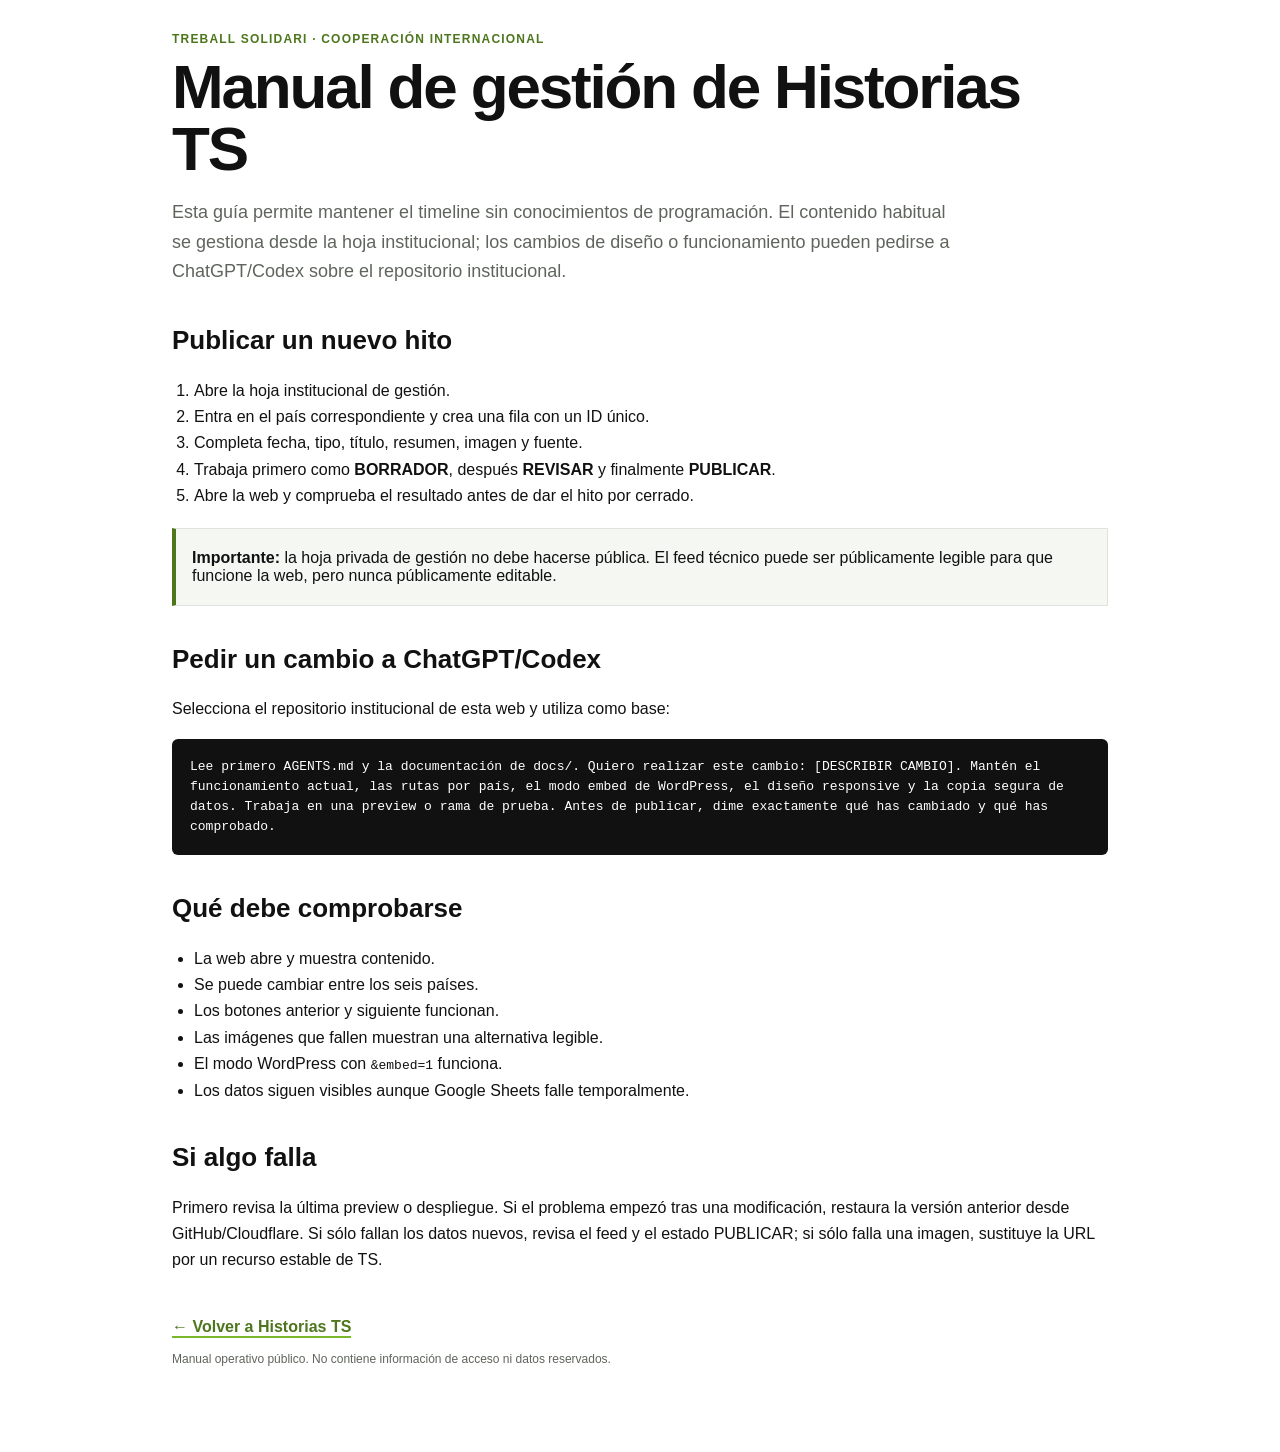
==== manual.html @ e47e0279 "handover: add institutional management manual" ====
<!doctype html>
<html lang="es">
<head>
<meta charset="utf-8">
<meta name="viewport" content="width=device-width,initial-scale=1">
<title>Treball Solidari · Manual de gestión de Historias</title>
<style>
:root{--green:#4d761d;--ink:#111;--muted:#5f655d;--line:#dfe3dc;--soft:#f5f7f2}
*{box-sizing:border-box}body{margin:0;font-family:Arial,Helvetica,sans-serif;color:var(--ink);background:#fff}.wrap{max-width:980px;margin:auto;padding:32px 22px 70px}.ey{font-size:12px;font-weight:800;letter-spacing:.1em;text-transform:uppercase;color:var(--green)}h1{font-size:clamp(34px,6vw,62px);line-height:1;margin:10px 0 16px;letter-spacing:-.035em}h2{margin-top:38px;font-size:26px}p,li{line-height:1.65}.lead{font-size:18px;color:var(--muted);max-width:780px}.box{border:1px solid var(--line);background:var(--soft);padding:20px;margin:18px 0}.steps{padding-left:22px}.prompt{white-space:pre-wrap;background:#111;color:#fff;padding:18px;border-radius:6px;font:13px/1.55 Consolas,monospace}.back{display:inline-block;margin-top:28px;color:var(--green);font-weight:800;text-decoration:none;border-bottom:2px solid #78b82a}.warn{border-left:4px solid var(--green);padding-left:16px}.small{font-size:12px;color:var(--muted)}
</style>
</head>
<body><main class="wrap">
<div class="ey">Treball Solidari · Cooperación internacional</div>
<h1>Manual de gestión de Historias TS</h1>
<p class="lead">Esta guía permite mantener el timeline sin conocimientos de programación. El contenido habitual se gestiona desde la hoja institucional; los cambios de diseño o funcionamiento pueden pedirse a ChatGPT/Codex sobre el repositorio institucional.</p>

<h2>Publicar un nuevo hito</h2>
<ol class="steps"><li>Abre la hoja institucional de gestión.</li><li>Entra en el país correspondiente y crea una fila con un ID único.</li><li>Completa fecha, tipo, título, resumen, imagen y fuente.</li><li>Trabaja primero como <strong>BORRADOR</strong>, después <strong>REVISAR</strong> y finalmente <strong>PUBLICAR</strong>.</li><li>Abre la web y comprueba el resultado antes de dar el hito por cerrado.</li></ol>
<div class="box warn"><strong>Importante:</strong> la hoja privada de gestión no debe hacerse pública. El feed técnico puede ser públicamente legible para que funcione la web, pero nunca públicamente editable.</div>

<h2>Pedir un cambio a ChatGPT/Codex</h2>
<p>Selecciona el repositorio institucional de esta web y utiliza como base:</p>
<div class="prompt">Lee primero AGENTS.md y la documentación de docs/. Quiero realizar este cambio: [DESCRIBIR CAMBIO]. Mantén el funcionamiento actual, las rutas por país, el modo embed de WordPress, el diseño responsive y la copia segura de datos. Trabaja en una preview o rama de prueba. Antes de publicar, dime exactamente qué has cambiado y qué has comprobado.</div>

<h2>Qué debe comprobarse</h2>
<ul class="steps"><li>La web abre y muestra contenido.</li><li>Se puede cambiar entre los seis países.</li><li>Los botones anterior y siguiente funcionan.</li><li>Las imágenes que fallen muestran una alternativa legible.</li><li>El modo WordPress con <code>&amp;embed=1</code> funciona.</li><li>Los datos siguen visibles aunque Google Sheets falle temporalmente.</li></ul>

<h2>Si algo falla</h2>
<p>Primero revisa la última preview o despliegue. Si el problema empezó tras una modificación, restaura la versión anterior desde GitHub/Cloudflare. Si sólo fallan los datos nuevos, revisa el feed y el estado PUBLICAR; si sólo falla una imagen, sustituye la URL por un recurso estable de TS.</p>

<a class="back" href="./">← Volver a Historias TS</a>
<p class="small">Manual operativo público. No contiene información de acceso ni datos reservados.</p>
</main></body></html>
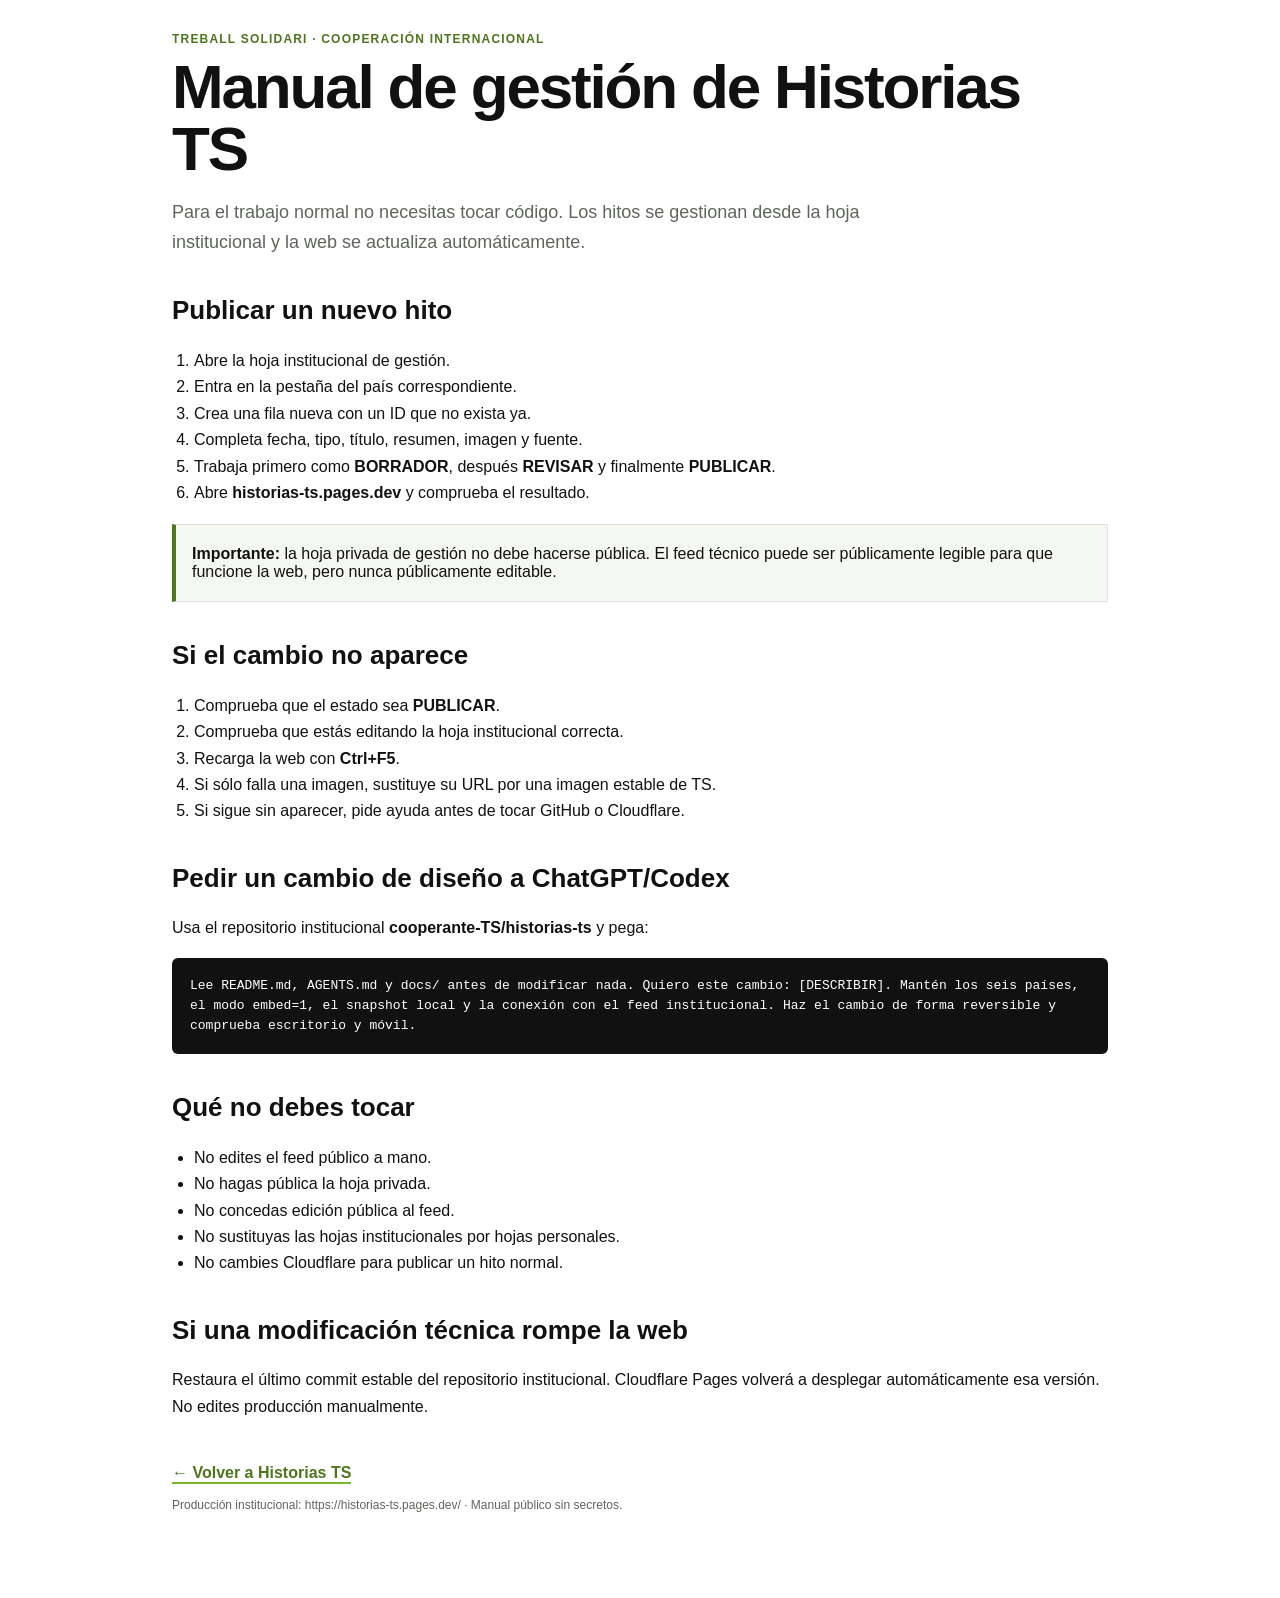
==== commit 52a18f79: "Update public Historias manual for simple day-to-day maintenance" ====
--- a/manual.html
+++ b/manual.html
@@ -12,22 +12,25 @@
 <body><main class="wrap">
 <div class="ey">Treball Solidari · Cooperación internacional</div>
 <h1>Manual de gestión de Historias TS</h1>
-<p class="lead">Esta guía permite mantener el timeline sin conocimientos de programación. El contenido habitual se gestiona desde la hoja institucional; los cambios de diseño o funcionamiento pueden pedirse a ChatGPT/Codex sobre el repositorio institucional.</p>
+<p class="lead">Para el trabajo normal no necesitas tocar código. Los hitos se gestionan desde la hoja institucional y la web se actualiza automáticamente.</p>
 
 <h2>Publicar un nuevo hito</h2>
-<ol class="steps"><li>Abre la hoja institucional de gestión.</li><li>Entra en el país correspondiente y crea una fila con un ID único.</li><li>Completa fecha, tipo, título, resumen, imagen y fuente.</li><li>Trabaja primero como <strong>BORRADOR</strong>, después <strong>REVISAR</strong> y finalmente <strong>PUBLICAR</strong>.</li><li>Abre la web y comprueba el resultado antes de dar el hito por cerrado.</li></ol>
+<ol class="steps"><li>Abre la hoja institucional de gestión.</li><li>Entra en la pestaña del país correspondiente.</li><li>Crea una fila nueva con un ID que no exista ya.</li><li>Completa fecha, tipo, título, resumen, imagen y fuente.</li><li>Trabaja primero como <strong>BORRADOR</strong>, después <strong>REVISAR</strong> y finalmente <strong>PUBLICAR</strong>.</li><li>Abre <strong>historias-ts.pages.dev</strong> y comprueba el resultado.</li></ol>
 <div class="box warn"><strong>Importante:</strong> la hoja privada de gestión no debe hacerse pública. El feed técnico puede ser públicamente legible para que funcione la web, pero nunca públicamente editable.</div>
 
-<h2>Pedir un cambio a ChatGPT/Codex</h2>
-<p>Selecciona el repositorio institucional de esta web y utiliza como base:</p>
-<div class="prompt">Lee primero AGENTS.md y la documentación de docs/. Quiero realizar este cambio: [DESCRIBIR CAMBIO]. Mantén el funcionamiento actual, las rutas por país, el modo embed de WordPress, el diseño responsive y la copia segura de datos. Trabaja en una preview o rama de prueba. Antes de publicar, dime exactamente qué has cambiado y qué has comprobado.</div>
+<h2>Si el cambio no aparece</h2>
+<ol class="steps"><li>Comprueba que el estado sea <strong>PUBLICAR</strong>.</li><li>Comprueba que estás editando la hoja institucional correcta.</li><li>Recarga la web con <strong>Ctrl+F5</strong>.</li><li>Si sólo falla una imagen, sustituye su URL por una imagen estable de TS.</li><li>Si sigue sin aparecer, pide ayuda antes de tocar GitHub o Cloudflare.</li></ol>
 
-<h2>Qué debe comprobarse</h2>
-<ul class="steps"><li>La web abre y muestra contenido.</li><li>Se puede cambiar entre los seis países.</li><li>Los botones anterior y siguiente funcionan.</li><li>Las imágenes que fallen muestran una alternativa legible.</li><li>El modo WordPress con <code>&amp;embed=1</code> funciona.</li><li>Los datos siguen visibles aunque Google Sheets falle temporalmente.</li></ul>
+<h2>Pedir un cambio de diseño a ChatGPT/Codex</h2>
+<p>Usa el repositorio institucional <strong>cooperante-TS/historias-ts</strong> y pega:</p>
+<div class="prompt">Lee README.md, AGENTS.md y docs/ antes de modificar nada. Quiero este cambio: [DESCRIBIR]. Mantén los seis países, el modo embed=1, el snapshot local y la conexión con el feed institucional. Haz el cambio de forma reversible y comprueba escritorio y móvil.</div>
 
-<h2>Si algo falla</h2>
-<p>Primero revisa la última preview o despliegue. Si el problema empezó tras una modificación, restaura la versión anterior desde GitHub/Cloudflare. Si sólo fallan los datos nuevos, revisa el feed y el estado PUBLICAR; si sólo falla una imagen, sustituye la URL por un recurso estable de TS.</p>
+<h2>Qué no debes tocar</h2>
+<ul class="steps"><li>No edites el feed público a mano.</li><li>No hagas pública la hoja privada.</li><li>No concedas edición pública al feed.</li><li>No sustituyas las hojas institucionales por hojas personales.</li><li>No cambies Cloudflare para publicar un hito normal.</li></ul>
+
+<h2>Si una modificación técnica rompe la web</h2>
+<p>Restaura el último commit estable del repositorio institucional. Cloudflare Pages volverá a desplegar automáticamente esa versión. No edites producción manualmente.</p>
 
 <a class="back" href="./">← Volver a Historias TS</a>
-<p class="small">Manual operativo público. No contiene información de acceso ni datos reservados.</p>
+<p class="small">Producción institucional: https://historias-ts.pages.dev/ · Manual público sin secretos.</p>
 </main></body></html>
